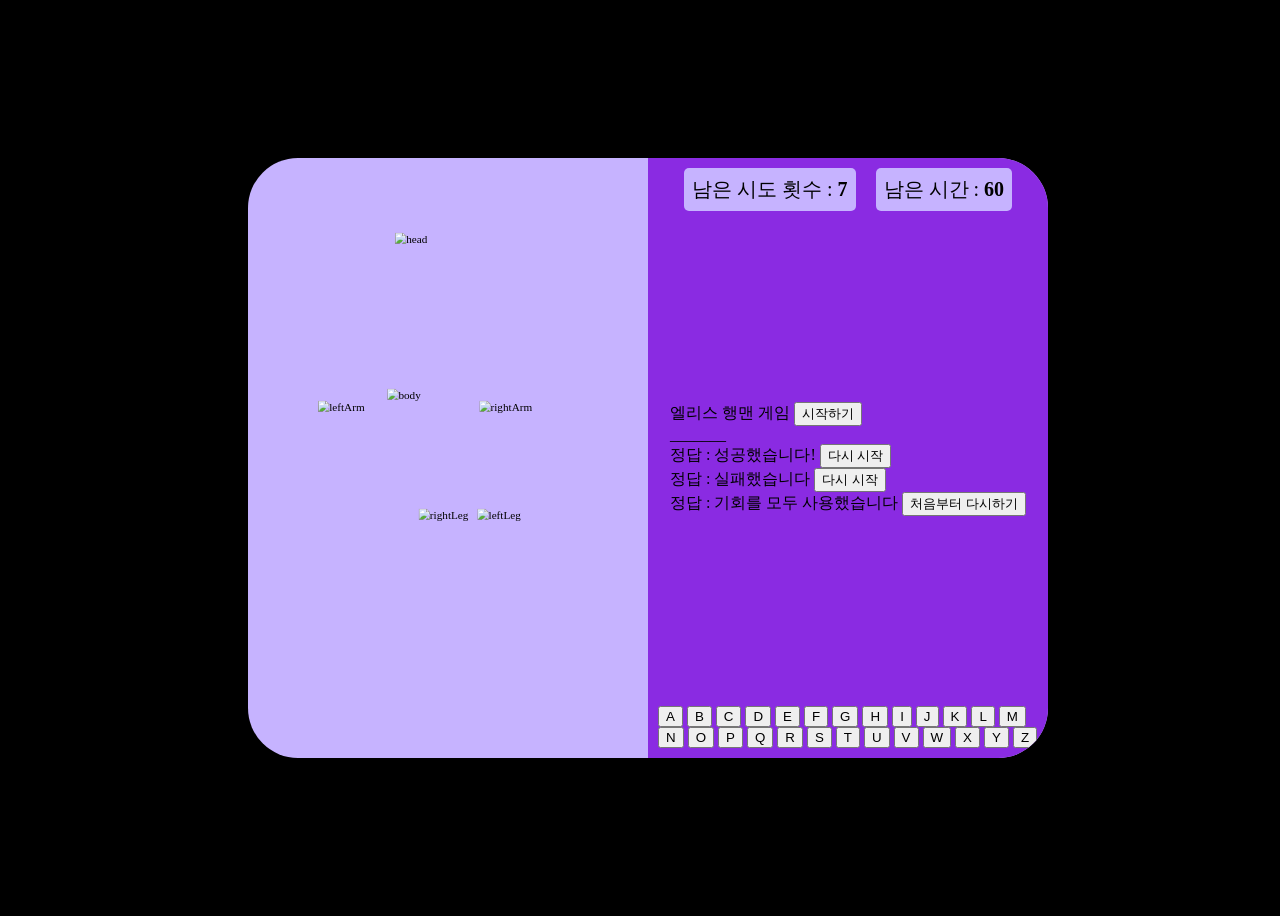
==== index.html @ a121e366 "first commit" ====
<!DOCTYPE html>
<html lang="en">
<head>
    <meta charset="UTF-8">
    <meta name="viewport" content="width=device-width, initial-scale=1.0">
    <title>hangman-game</title>
    <link rel="stylesheet" href="hangman.css"/>
</head>
<body>
    <main>
        <div class="canvas">
          <img 
            class="man" 
            id="gallows" 
            src="https://elice-contents.github.io/elice-hangman-game/assets/gallows.png" 
            alt="gallows"
            />
          <img 
            class="man" 
            id="head" 
            src="https://elice-contents.github.io/elice-hangman-game/assets/head.png" 
            alt="head"
            />
          <img 
            class="man" 
            id="body" 
            src="https://elice-contents.github.io/elice-hangman-game/assets/body.png" 
            alt="body"
            />
          <img 
            class="man" 
            id="leftArm" 
            src="https://elice-contents.github.io/elice-hangman-game/assets/left-arm.png" 
            alt="leftArm"
            />
          <img 
            class="man" 
            id="rightArm" 
            src="https://elice-contents.github.io/elice-hangman-game/assets/right-arm.png" 
            alt="rightArm"
            />
          <img 
            class="man" 
            id="leftLeg" 
            src="https://elice-contents.github.io/elice-hangman-game/assets/left-leg.png" 
            alt="leftLeg"
            />
          <img 
            class="man" 
            id="rightLeg" 
            src="https://elice-contents.github.io/elice-hangman-game/assets/right-leg.png" 
            alt="rightLeg"
            />
        </div>
        <div class="game-area">
            <section class="header">
                <span class="component1">남은 시도 횟수 : 
                    <span class="count">7</span>
                </span>
                <span class="component2">남은 시간 : 
                     <span class="timer">60</span>
                </span>
            </section>
            <section class="word">
                <div class="gameStart">
                    <span class="gameStart-Title">엘리스 행맨 게임</span>
                    <button class="gameStart-button">시작하기</button>
                </div>
                <div class="gameProblem">
                    _______
                </div>
                <div class="gameCompleted">
                    <span class="answer">정답 : 
                         <span class="answerText"></span>
                    </span>
                    <span class="gameCompleted-message">성공했습니다!</span>
                    <button class="restart-button">다시 시작</button>
                </div class="game">
                <div class="gameFailed">
                    <span class="answer">정답 : 
                        <span class="answerText"></span>
                    </span>
                    <span class="gameFailed-message">실패했습니다</span>
                    <button class="restart-button">다시 시작</button>
                </div>
                <div class="gameOver">
                    <span class="answer">정답 : 
                        <span class="answerText"></span>
                    </span>
                    <span class="gameOver-message">기회를 모두 사용했습니다</span>
                    <button class="reset-button">처음부터 다시하기</button>

                </div>
            </section>
            <section class="keyboard">
                <button class="button" id="buttonA">A</button>
                <button class="button" id="buttonB">B</button>
                <button class="button" id="buttonC">C</button>
                <button class="button" id="buttonD">D</button>
                <button class="button" id="buttonE">E</button>
                <button class="button" id="buttonF">F</button>
                <button class="button" id="buttonG">G</button>
                <button class="button" id="buttonH">H</button>
                <button class="button" id="buttonI">I</button>
                <button class="button" id="buttonJ">J</button>
                <button class="button" id="buttonK">K</button>
                <button class="button" id="buttonL">L</button>
                <button class="button" id="buttonM">M</button>
                <button class="button" id="buttonN">N</button>
                <button class="button" id="buttonO">O</button>
                <button class="button" id="buttonP">P</button>
                <button class="button" id="buttonQ">Q</button>
                <button class="button" id="buttonR">R</button>
                <button class="button" id="buttonS">S</button>
                <button class="button" id="buttonT">T</button>
                <button class="button" id="buttonU">U</button>
                <button class="button" id="buttonV">V</button>
                <button class="button" id="buttonW">W</button>
                <button class="button" id="buttonX">X</button>
                <button class="button" id="buttonY">Y</button>
                <button class="button" id="buttonZ">Z</button>
            </section>
        </div>
    </main>
    <script type="module" src="src/index.js"></script>
</body>
</html>
---- hangman.css ----
body {
    background-color: black;
    display: flex;
    justify-content: center;
    align-items: center;
    width: 100%;
    height: 100vh; /* align-items: center; */
}

main {
    background-color: #c6b3ff;
    position: relative;
    display: grid;
    grid-template-columns: repeat(2, 1fr);
    width: 800px;
    height: 600px;
    border-radius: 50px;
    overflow: hidden;
}

.canvas {
    position: relative;
    display: block;
    justify-content: center;
    align-items: center;
}

.canvas > img {
    position: absolute; /* 가운데 정렬 */
    justify-content: center;
    align-items: center;
    transform: scale(0.7);
}

#gallows {
    top: -5%;
    left: -20%;

}

#head {
    top: 12%;
    left: 35%;


}

#body {
    top: 38%;
    left: 33%;

}

#leftArm {
    top: 40%;
    left: 15%;

}

#rightArm {
    top: 40%;
    left: 55%;

}

#leftLeg {
    top: 58%;
    left: 55%;
}

#rightLeg {
    top: 58%;
    left: 40%;
}

.game-area {
    background-color: blueviolet;
    display: flex;
    flex-direction: column;
    justify-content: space-between;
    align-items: center;
    padding: 10px;
}

.header {
    display: flex;
    justify-content: center;
    align-items: center;
    gap: 20px;
}

.component1 {
    background-color: #c6b3ff;
    text-align: center;
    color: black;
    border-radius: 5px;
    font-size: 20px;
    padding: 8px;
}

.count {
    font-weight: bold;
}

.component2 {
    background-color: #c6b3ff;
    text-align: center;
    color: black;
    border-radius: 5px;
    font-size: 20px;
    padding: 8px;
}

.timer {
    font-weight: bold;
}


// game-area flex 적용 필요! 폰트, 컬러
// invisible display: none
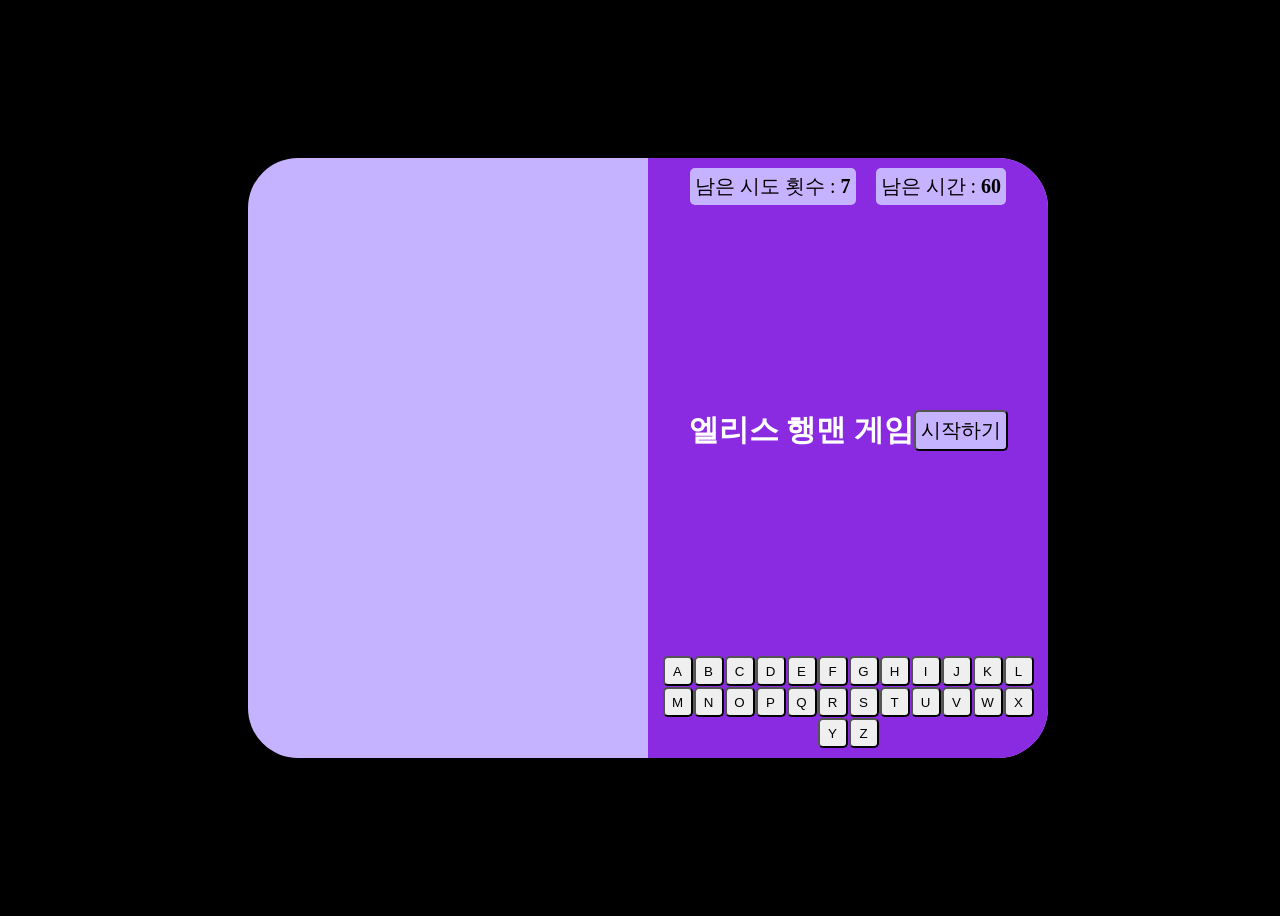
==== commit 84cd4e03: "second commit" ====
--- a/index.html
+++ b/index.html
@@ -4,49 +4,49 @@
     <meta charset="UTF-8">
     <meta name="viewport" content="width=device-width, initial-scale=1.0">
     <title>hangman-game</title>
-    <link rel="stylesheet" href="hangman.css"/>
+    <link rel="stylesheet" href="style.css"/>
 </head>
 <body>
     <main>
         <div class="canvas">
           <img 
-            class="man" 
+            class="invisible" 
             id="gallows" 
             src="https://elice-contents.github.io/elice-hangman-game/assets/gallows.png" 
             alt="gallows"
             />
           <img 
-            class="man" 
+            class="invisible" 
             id="head" 
             src="https://elice-contents.github.io/elice-hangman-game/assets/head.png" 
             alt="head"
             />
           <img 
-            class="man" 
+            class="invisible" 
             id="body" 
             src="https://elice-contents.github.io/elice-hangman-game/assets/body.png" 
             alt="body"
             />
           <img 
-            class="man" 
+            class="invisible" 
             id="leftArm" 
             src="https://elice-contents.github.io/elice-hangman-game/assets/left-arm.png" 
             alt="leftArm"
             />
           <img 
-            class="man" 
+            class="invisible" 
             id="rightArm" 
             src="https://elice-contents.github.io/elice-hangman-game/assets/right-arm.png" 
             alt="rightArm"
             />
           <img 
-            class="man" 
+            class="invisible" 
             id="leftLeg" 
             src="https://elice-contents.github.io/elice-hangman-game/assets/left-leg.png" 
             alt="leftLeg"
             />
           <img 
-            class="man" 
+            class="invisible" 
             id="rightLeg" 
             src="https://elice-contents.github.io/elice-hangman-game/assets/right-leg.png" 
             alt="rightLeg"
@@ -54,45 +54,36 @@
         </div>
         <div class="game-area">
             <section class="header">
-                <span class="component1">남은 시도 횟수 : 
-                    <span class="count">7</span>
+                <span class="header_component">남은 시도 횟수 : 
+                    <span id="counter" class="strong">7</span>
                 </span>
-                <span class="component2">남은 시간 : 
-                     <span class="timer">60</span>
+                <span class="header_component">남은 시간 : 
+                     <span id="timer" class="strong">60</span>
                 </span>
             </section>
             <section class="word">
-                <div class="gameStart">
-                    <span class="gameStart-Title">엘리스 행맨 게임</span>
-                    <button class="gameStart-button">시작하기</button>
+                <div class="word_problem invisible" id="problemText">
                 </div>
-                <div class="gameProblem">
-                    _______
+                <div class="word_answer invisible" id="answerText">
                 </div>
-                <div class="gameCompleted">
-                    <span class="answer">정답 : 
-                         <span class="answerText"></span>
-                    </span>
-                    <span class="gameCompleted-message">성공했습니다!</span>
-                    <button class="restart-button">다시 시작</button>
-                </div class="game">
-                <div class="gameFailed">
-                    <span class="answer">정답 : 
-                        <span class="answerText"></span>
-                    </span>
-                    <span class="gameFailed-message">실패했습니다</span>
-                    <button class="restart-button">다시 시작</button>
+                <div class="word_text flex-visible" id="startText">
+                    <span class="strong">엘리스 행맨 게임</span>
+                    <button class="strongbutton" id="gameStart-button">시작하기</button>
                 </div>
-                <div class="gameOver">
-                    <span class="answer">정답 : 
-                        <span class="answerText"></span>
-                    </span>
-                    <span class="gameOver-message">기회를 모두 사용했습니다</span>
-                    <button class="reset-button">처음부터 다시하기</button>
-
+                <div class="word_text invisible" id="successText">
+                    <span class="strong">성공했습니다!</span>
+                    <button class="strongbutton" id="restart-button">다시 시작</button>
+                </div>
+                <div class="word_text invisible" id="failText">
+                    <span class="strong">실패했습니다</span>
+                    <button class="strongbutton" id="restart-button">다시 시작</button>
+                </div>
+                <div class="word_text invisible" id="overText">
+                    <span class="strong">기회를 모두 사용했습니다</span>
+                    <button class="strongbutton" id="reset-button">처음부터 다시하기</button>
                 </div>
             </section>
-            <section class="keyboard">
+            <section class="alphabets">
                 <button class="button" id="buttonA">A</button>
                 <button class="button" id="buttonB">B</button>
                 <button class="button" id="buttonC">C</button>
--- a/style.css
+++ b/style.css
@@ -0,0 +1,146 @@
+body {
+    background-color: black;
+    display: flex;
+    justify-content: center;
+    align-items: center;
+    width: 100%;
+    height: 100vh; /* align-items: center; */
+}
+
+main {
+    background-color: #c6b3ff;
+    position: relative;
+    display: grid;
+    grid-template-columns: repeat(2, 1fr);
+    width: 800px;
+    height: 600px;
+    border-radius: 50px;
+    overflow: hidden;
+}
+
+.canvas {
+    position: relative;
+    display: block;
+    justify-content: center;
+    align-items: center;
+}
+
+.canvas > img {
+    position: absolute; /* 가운데 정렬 */
+    justify-content: center;
+    align-items: center;
+    transform: scale(0.7);
+}
+
+#gallows {
+    top: -5%;
+    left: -20%;
+
+}
+
+#head {
+    top: 12%;
+    left: 35%;
+
+
+}
+
+#body {
+    top: 38%;
+    left: 33%;
+
+}
+
+#leftArm {
+    top: 40%;
+    left: 15%;
+
+}
+
+#rightArm {
+    top: 40%;
+    left: 55%;
+
+}
+
+#leftLeg {
+    top: 58%;
+    left: 55%;
+}
+
+#rightLeg {
+    top: 58%;
+    left: 40%;
+}
+
+.game-area {
+    background-color: blueviolet;
+    display: flex;
+    flex-direction: column;
+    justify-content: space-between;
+    align-items: center;
+    padding: 10px;
+}
+
+.header {
+    display: flex;
+    justify-content: center;
+    align-items: center;
+    gap: 20px;
+}
+
+.header_component {
+    background-color: #c6b3ff;
+    text-align: center;
+    padding: 5px;
+    border-radius: 5px;
+    font-size: 20px;
+}
+
+.word {
+    color: white;
+    display: flex;
+    flex-direction: column;
+    justify-content: center;
+    align-items: center;
+}
+
+.word_text {
+    font-size: 30px;
+    text-align: center;
+    padding: 5px;
+    border-radius: 5px;
+}
+
+.alphabets {
+    display: flex;
+    flex-wrap: wrap;
+    justify-content: center;
+    width: 100%;
+    gap: 1px;
+}
+
+.alphabets > button {
+    width: 30px;
+    height: 30px;
+    border-radius: 5px;
+}
+
+.word_text > button {
+    font-size: 20px;
+    background-color: #c6b3ff;
+    border-radius: 5px;
+    padding: 5px;
+}
+
+.invisible {
+    display: none;
+}
+
+.flex-visible {
+    display: flex;
+}
+
+.strong {
+    font-weight: bold;
+}
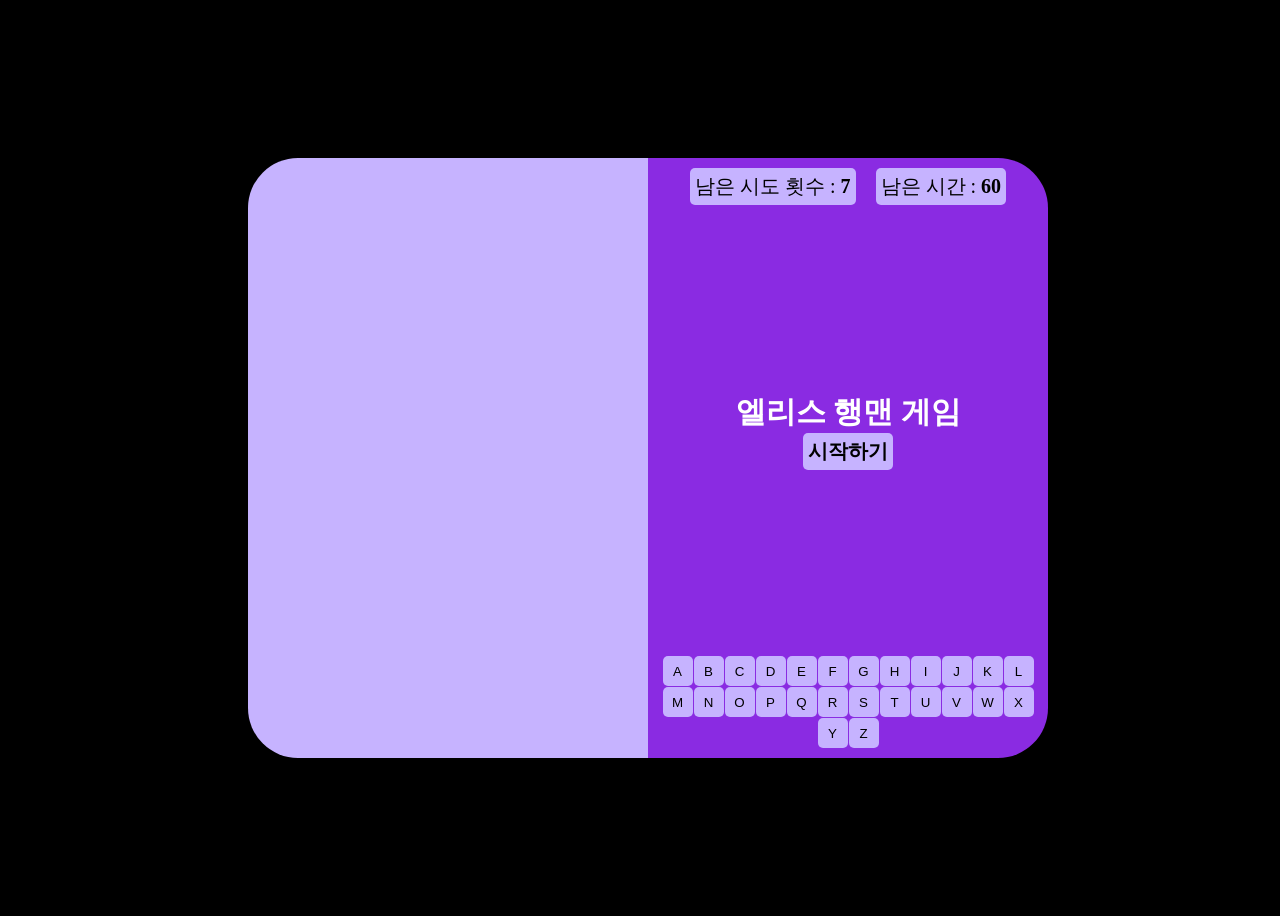
==== commit bdb5e316: "third commit" ====
--- a/index.html
+++ b/index.html
@@ -1,118 +1,118 @@
 <!DOCTYPE html>
 <html lang="en">
-<head>
-    <meta charset="UTF-8">
-    <meta name="viewport" content="width=device-width, initial-scale=1.0">
-    <title>hangman-game</title>
-    <link rel="stylesheet" href="style.css"/>
-</head>
-<body>
-    <main>
-        <div class="canvas">
-          <img 
-            class="invisible" 
-            id="gallows" 
-            src="https://elice-contents.github.io/elice-hangman-game/assets/gallows.png" 
-            alt="gallows"
-            />
-          <img 
-            class="invisible" 
-            id="head" 
-            src="https://elice-contents.github.io/elice-hangman-game/assets/head.png" 
-            alt="head"
-            />
-          <img 
-            class="invisible" 
-            id="body" 
-            src="https://elice-contents.github.io/elice-hangman-game/assets/body.png" 
-            alt="body"
-            />
-          <img 
-            class="invisible" 
-            id="leftArm" 
-            src="https://elice-contents.github.io/elice-hangman-game/assets/left-arm.png" 
-            alt="leftArm"
-            />
-          <img 
-            class="invisible" 
-            id="rightArm" 
-            src="https://elice-contents.github.io/elice-hangman-game/assets/right-arm.png" 
-            alt="rightArm"
-            />
-          <img 
-            class="invisible" 
-            id="leftLeg" 
-            src="https://elice-contents.github.io/elice-hangman-game/assets/left-leg.png" 
-            alt="leftLeg"
-            />
-          <img 
-            class="invisible" 
-            id="rightLeg" 
-            src="https://elice-contents.github.io/elice-hangman-game/assets/right-leg.png" 
-            alt="rightLeg"
-            />
-        </div>
-        <div class="game-area">
-            <section class="header">
-                <span class="header_component">남은 시도 횟수 : 
-                    <span id="counter" class="strong">7</span>
-                </span>
-                <span class="header_component">남은 시간 : 
-                     <span id="timer" class="strong">60</span>
-                </span>
-            </section>
-            <section class="word">
-                <div class="word_problem invisible" id="problemText">
-                </div>
-                <div class="word_answer invisible" id="answerText">
-                </div>
-                <div class="word_text flex-visible" id="startText">
-                    <span class="strong">엘리스 행맨 게임</span>
-                    <button class="strongbutton" id="gameStart-button">시작하기</button>
-                </div>
-                <div class="word_text invisible" id="successText">
-                    <span class="strong">성공했습니다!</span>
-                    <button class="strongbutton" id="restart-button">다시 시작</button>
-                </div>
-                <div class="word_text invisible" id="failText">
-                    <span class="strong">실패했습니다</span>
-                    <button class="strongbutton" id="restart-button">다시 시작</button>
-                </div>
-                <div class="word_text invisible" id="overText">
-                    <span class="strong">기회를 모두 사용했습니다</span>
-                    <button class="strongbutton" id="reset-button">처음부터 다시하기</button>
-                </div>
-            </section>
-            <section class="alphabets">
-                <button class="button" id="buttonA">A</button>
-                <button class="button" id="buttonB">B</button>
-                <button class="button" id="buttonC">C</button>
-                <button class="button" id="buttonD">D</button>
-                <button class="button" id="buttonE">E</button>
-                <button class="button" id="buttonF">F</button>
-                <button class="button" id="buttonG">G</button>
-                <button class="button" id="buttonH">H</button>
-                <button class="button" id="buttonI">I</button>
-                <button class="button" id="buttonJ">J</button>
-                <button class="button" id="buttonK">K</button>
-                <button class="button" id="buttonL">L</button>
-                <button class="button" id="buttonM">M</button>
-                <button class="button" id="buttonN">N</button>
-                <button class="button" id="buttonO">O</button>
-                <button class="button" id="buttonP">P</button>
-                <button class="button" id="buttonQ">Q</button>
-                <button class="button" id="buttonR">R</button>
-                <button class="button" id="buttonS">S</button>
-                <button class="button" id="buttonT">T</button>
-                <button class="button" id="buttonU">U</button>
-                <button class="button" id="buttonV">V</button>
-                <button class="button" id="buttonW">W</button>
-                <button class="button" id="buttonX">X</button>
-                <button class="button" id="buttonY">Y</button>
-                <button class="button" id="buttonZ">Z</button>
-            </section>
-        </div>
-    </main>
-    <script type="module" src="src/index.js"></script>
-</body>
+  <head>
+      <meta charset="UTF-8">
+      <meta name="viewport" content="width=device-width, initial-scale=1.0">
+      <title>hangman-game</title>
+      <link rel="stylesheet" href="style.css"/>
+  </head>
+  <body>
+      <main>
+          <div class="canvas">
+            <img 
+              class="invisible" 
+              id="gallows" 
+              src="https://elice-contents.github.io/elice-hangman-game/assets/gallows.png" 
+              alt="gallows"
+              />
+            <img 
+              class="invisible" 
+              id="head" 
+              src="https://elice-contents.github.io/elice-hangman-game/assets/head.png" 
+              alt="head"
+              />
+            <img 
+              class="invisible" 
+              id="body" 
+              src="https://elice-contents.github.io/elice-hangman-game/assets/body.png" 
+              alt="body"
+              />
+            <img 
+              class="invisible" 
+              id="leftArm" 
+              src="https://elice-contents.github.io/elice-hangman-game/assets/left-arm.png" 
+              alt="leftArm"
+              />
+            <img 
+              class="invisible" 
+              id="rightArm" 
+              src="https://elice-contents.github.io/elice-hangman-game/assets/right-arm.png" 
+              alt="rightArm"
+              />
+            <img 
+              class="invisible" 
+              id="leftLeg" 
+              src="https://elice-contents.github.io/elice-hangman-game/assets/left-leg.png" 
+              alt="leftLeg"
+              />
+            <img 
+              class="invisible" 
+              id="rightLeg" 
+              src="https://elice-contents.github.io/elice-hangman-game/assets/right-leg.png" 
+              alt="rightLeg"
+              />
+          </div>
+          <div class="game-area">
+              <section class="header">
+                  <span class="header_component">남은 시도 횟수 : 
+                      <span id="counter" class="strong">7</span>
+                  </span>
+                  <span class="header_component">남은 시간 : 
+                      <span id="timer" class="strong">60</span>
+                  </span>
+              </section>
+              <section class="word">
+                  <div class="word_problem invisible" id="problemText">
+                  </div>
+                  <div class="word_answer invisible" id="answerText">
+                  </div>
+                  <div class="word_text flex-visible" id="startText">
+                      <span class="strong">엘리스 행맨 게임</span>
+                      <button class="strong button" id="gameStart-button">시작하기</button>
+                  </div>
+                  <div class="word_text invisible" id="successText">
+                      <span class="strong">성공했습니다!</span>
+                      <button class="strong button" id="restart-button">다시 시작</button>
+                  </div>
+                  <div class="word_text invisible" id="failText">
+                      <span class="strong">실패했습니다</span>
+                      <button class="strong button" id="restart-button">다시 시작</button>
+                  </div>
+                  <div class="word_text invisible" id="overText">
+                      <span class="strong">기회를 모두 사용했습니다</span>
+                      <button class="strong button" id="reset-button">처음부터 다시하기</button>
+                  </div>
+              </section>
+              <section class="alphabets">
+                  <button class="button" id="buttonA">A</button>
+                  <button class="button" id="buttonB">B</button>
+                  <button class="button" id="buttonC">C</button>
+                  <button class="button" id="buttonD">D</button>
+                  <button class="button" id="buttonE">E</button>
+                  <button class="button" id="buttonF">F</button>
+                  <button class="button" id="buttonG">G</button>
+                  <button class="button" id="buttonH">H</button>
+                  <button class="button" id="buttonI">I</button>
+                  <button class="button" id="buttonJ">J</button>
+                  <button class="button" id="buttonK">K</button>
+                  <button class="button" id="buttonL">L</button>
+                  <button class="button" id="buttonM">M</button>
+                  <button class="button" id="buttonN">N</button>
+                  <button class="button" id="buttonO">O</button>
+                  <button class="button" id="buttonP">P</button>
+                  <button class="button" id="buttonQ">Q</button>
+                  <button class="button" id="buttonR">R</button>
+                  <button class="button" id="buttonS">S</button>
+                  <button class="button" id="buttonT">T</button>
+                  <button class="button" id="buttonU">U</button>
+                  <button class="button" id="buttonV">V</button>
+                  <button class="button" id="buttonW">W</button>
+                  <button class="button" id="buttonX">X</button>
+                  <button class="button" id="buttonY">Y</button>
+                  <button class="button" id="buttonZ">Z</button>
+              </section>
+          </div>
+      </main>
+      <script type="module" src="src/index.js"></script>
+  </body>
 </html>
--- a/style.css
+++ b/style.css
@@ -8,7 +8,6 @@
 }
 
 main {
-    background-color: #c6b3ff;
     position: relative;
     display: grid;
     grid-template-columns: repeat(2, 1fr);
@@ -20,9 +19,7 @@
 
 .canvas {
     position: relative;
-    display: block;
-    justify-content: center;
-    align-items: center;
+    background-color: #c6b3ff;
 }
 
 .canvas > img {
@@ -106,10 +103,10 @@
 }
 
 .word_text {
+    flex-direction: column;
+    justify-content: center;
+    align-items: center;
     font-size: 30px;
-    text-align: center;
-    padding: 5px;
-    border-radius: 5px;
 }
 
 .alphabets {
@@ -133,6 +130,10 @@
     padding: 5px;
 }
 
+.strong {
+    font-weight: bold;
+}
+
 .invisible {
     display: none;
 }
@@ -140,7 +141,30 @@
 .flex-visible {
     display: flex;
 }
+/* ??? 아래 쭉 복습 */
+.button-invisible {
+    opacity: 0;
+}
 
-.strong {
-    font-weight: bold;
+.button-invisible:is(:hover, :focus) {
+    opacity: 0% !important;
+}
+
+.button-invisible:active {
+    opacity: 0% !important;
+}
+
+.button {
+    background-color: #c6b3ff;
+    border: none;
+    transition: opacity 0.1s ease-in-out;
+}
+
+.button:is(:hover, :focus) {
+    opacity: 80%;
+    outline: none;
+}
+
+.button:active {
+    opacity: 60%;
 }
